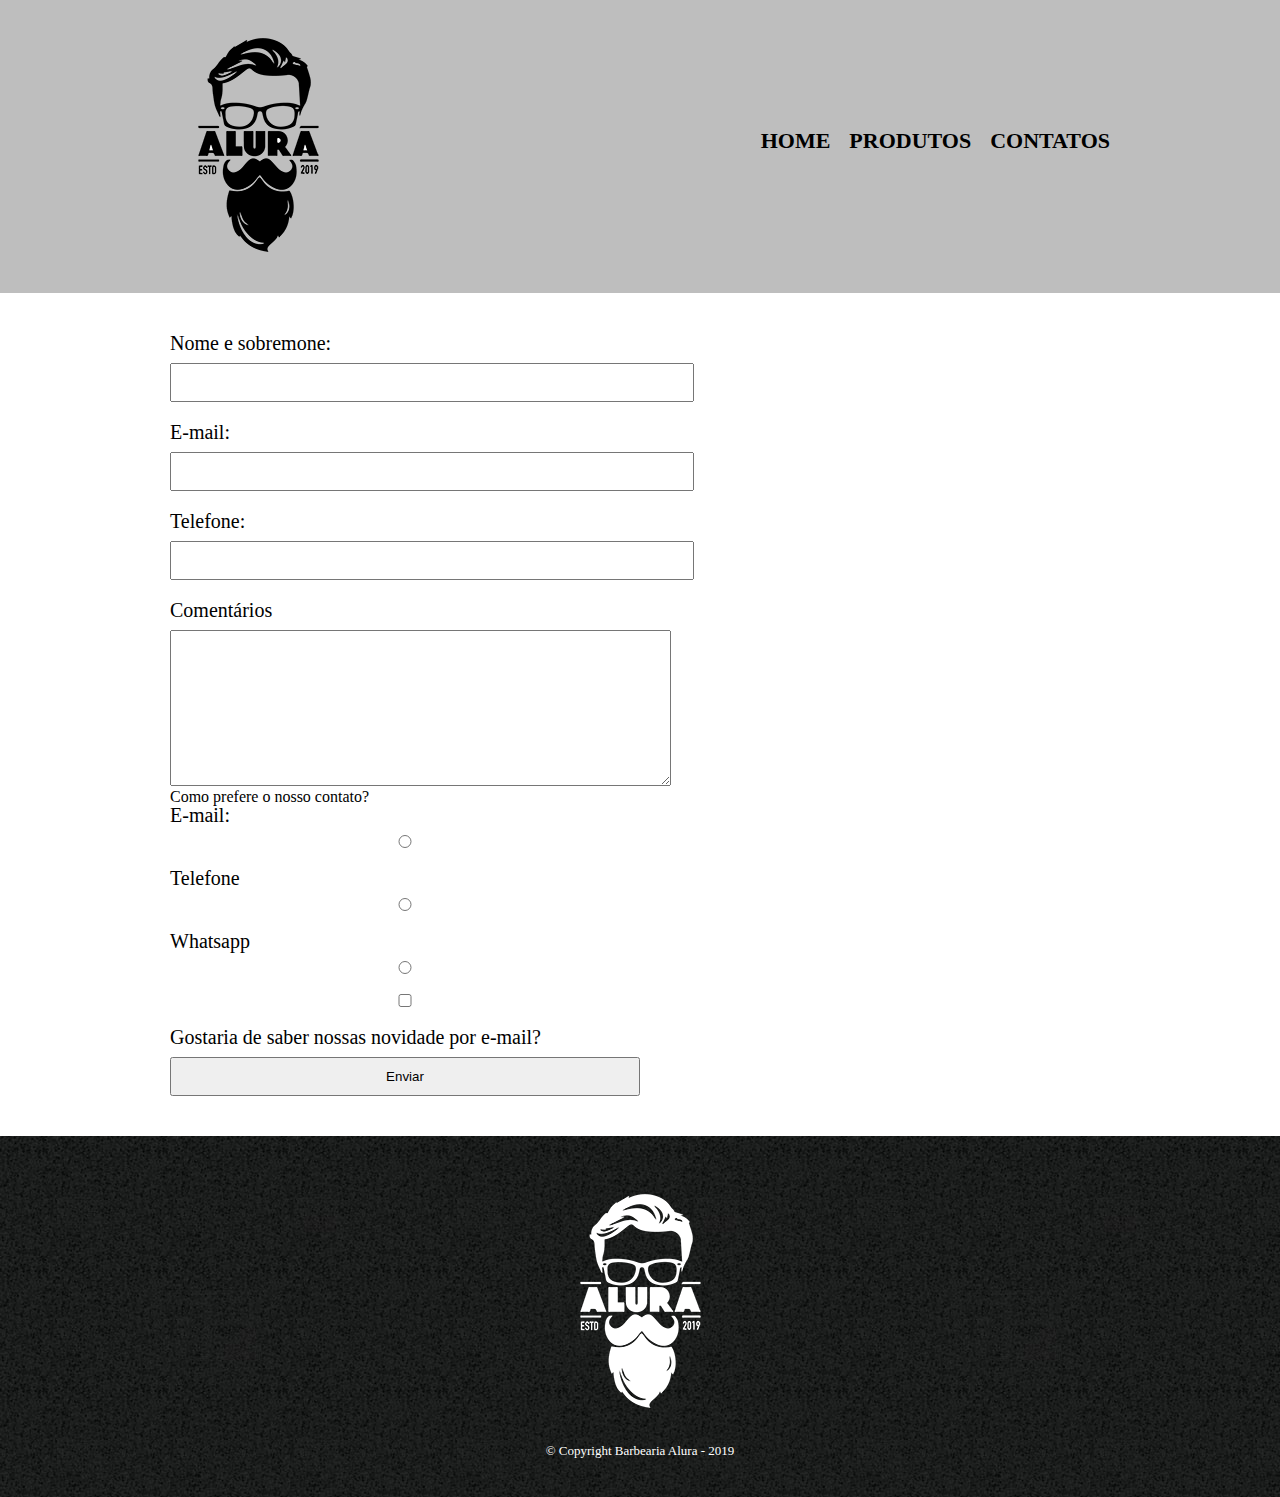
==== contato.html @ 3c45ee6c "evoluindo o formulario com textarea, radio, checkbox" ====
<!DOCTYPE html>
<html>
<head>
    <meta charset="utf-8">
    <title>Contato - Barbearia Alura</title>
    <link rel="stylesheet" href="reset.css">
    <link rel="stylesheet" href="estilo.css">
</head>

<body>
    <header>
        <div class="caixa">
            <h1><img src="logo.png" alt="logotipo"></h1>
            <nav>
                <ul>
                    <li><a href="principal.html">Home</a></li>
                    <li><a href="produtos.html">Produtos</a></li>
                    <li><a href="contatos.html">Contatos</a></li>
                </ul>
            </nav>
        </div>
    </header>
    <main>
        <form>
            <label for="inputNome">Nome e sobremone:</label>
            <input type="text" id="inputNome">

            <label for="inputEmail">E-mail:</label>
            <input type="text" id="inputEmail">

            <label for="inputFone">Telefone:</label>
            <input type="text" id="inputFone">

            <label for="textAreaMensagem">Comentários</label>
            <textarea cols="60" rows="10" id="textAreaMensagem"></textarea>

            <div>
                <p>Como prefere o nosso contato?</p>
                <label for="inputRadioEmail">E-mail:</label>
                <input type="radio" name="contato" value="email" id="inputRadioEmail">

                <label for="inputRadioTelefone">Telefone</label>
                <input type="radio" name="contato" value="telefone" id="inputRadioTelefone">

                <label for="inputRadioWhatsapp">Whatsapp</label>
                <input type="radio" name="contato" value="whatsapp" id="inputRadioWhatsapp">

            </div>

            <label><input type="checkbox">Gostaria de saber nossas novidade por e-mail?</label>
            
            <input type="submit" value="Enviar">
        </form>
    </main>
    <footer>
        <img src="logo-branco.png" alt="Logo Rodape">
        <p class="copyright">&copy Copyright Barbearia Alura - 2019</p>
    </footer>
</body>
</html>
---- estilo.css ----
header{
    background-color: #bebebe;
    padding: 20px;
}
.caixa{
    position: relative;
    width: 940px;
    margin: 0 auto;
}
nav{
    position: absolute;
    top: 110px;
    right: 0;
}
nav li{
    display: inline;
    margin: 0 0 0 15px;
}
nav a{
    text-transform: uppercase;
    color: #000000;
    font-weight: bold;
    font-size: 22px;
    text-decoration: none;
}
nav a:hover{
    color: #C78c79;
    text-decoration: underline;
}
.produtos{
    width: 940px;
    margin: 0 auto;
    padding: 50px 0;
}
.produtos li{
    display: inline-block;
    text-align: center;
    width: 30%;
    vertical-align: top;
    margin: 0 1.5%;
    padding: 30px 20px;
    box-sizing: border-box;
    border: 2px solid #000000;
    border-radius: 10px;
}
.produtos li:hover{
    border-color: #C78c79;
}
.produtos li:active{
    border-color: #0d8C19;
}
.produtos li:hover h2{
    font-size: 32px;
}
.produtos h2{
    font-size: 30px;
    font-weight: bold;
}
.produto-descricao{
    font-size: 18px;
}
.produto-preco{
    font-size: 22px;
    font-weight: bold;
    margin: 10px 0 0;
}
footer{
    text-align: center;
    background: url('bg.jpg');
    padding: 40px;
}
.copyright{
    color: #FFFFFF;
    font-size: 13px;
    margin-top: 15px;
}

main{
    width: 940px;
    margin: 0 auto;
}
form{
    margin: 40px 0;
}
form label{
    display: block;
    font-size: 20px;
    margin: 0 0 10px;
}
form input{
    display: block;
    margin: 0 0 20px;
    padding: 10px 25px;
    width: 50%;
}
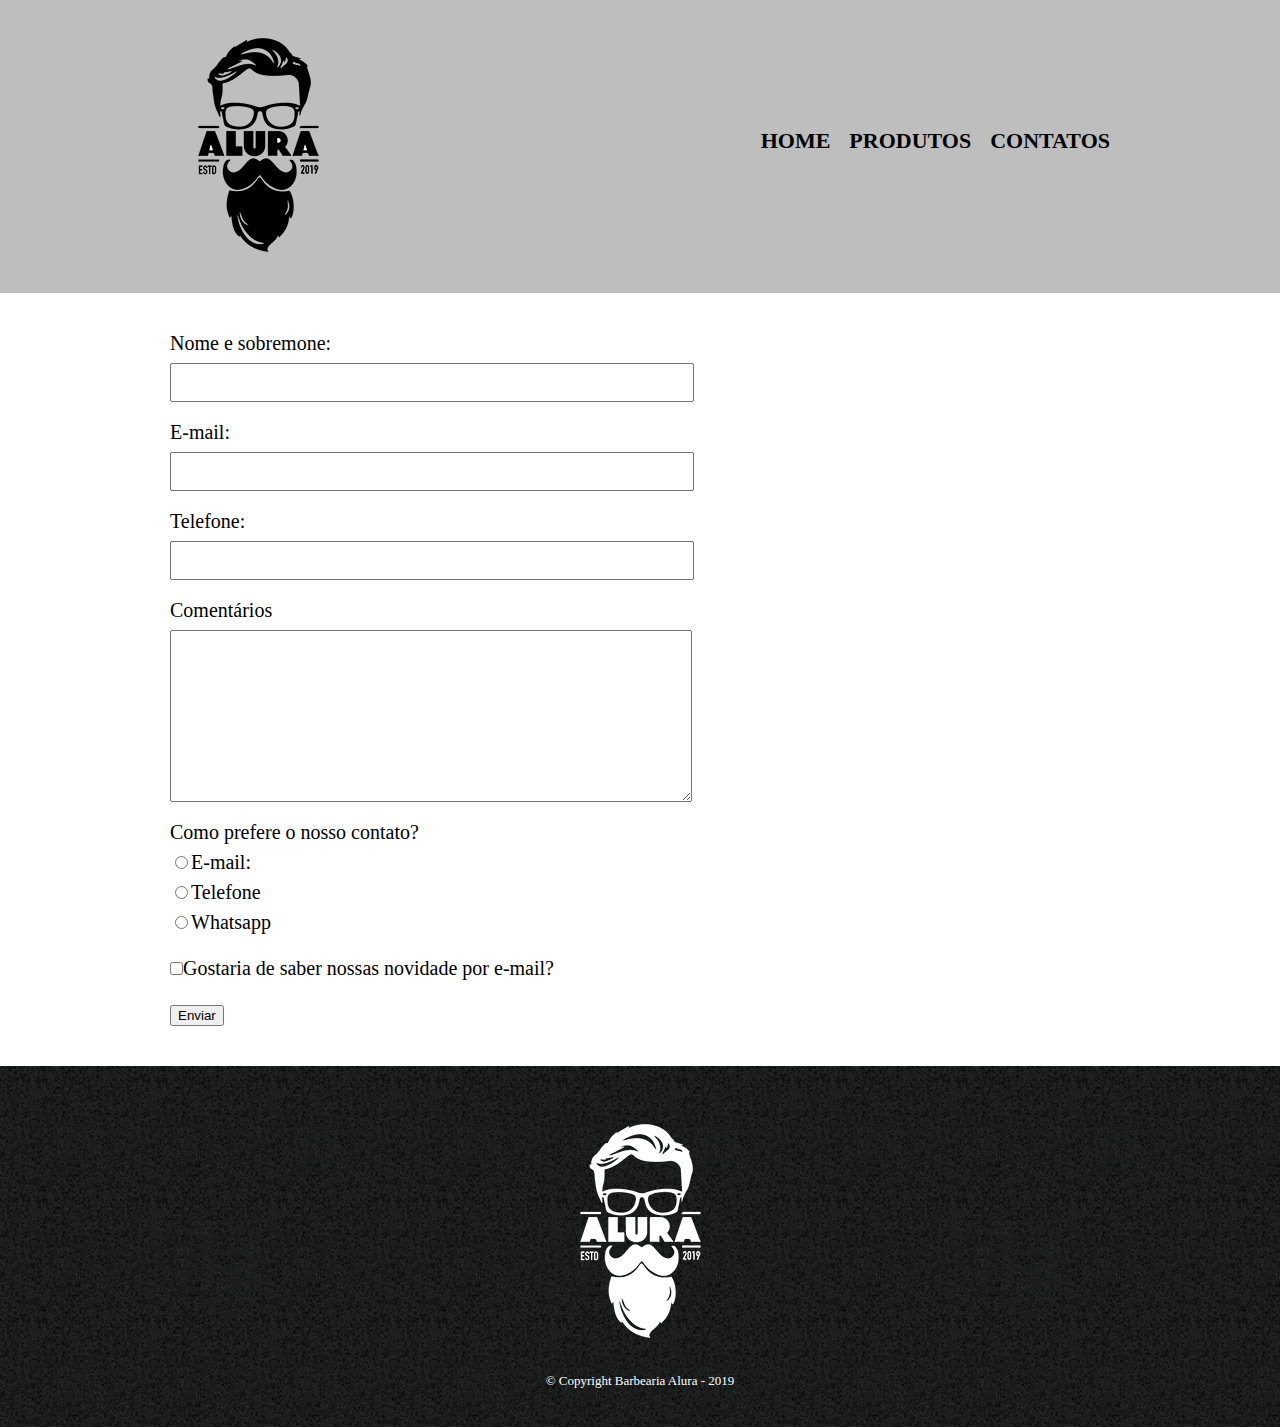
==== commit 489379e1: "usando o css para padronizar o formulario" ====
--- a/contato.html
+++ b/contato.html
@@ -23,32 +23,30 @@
     <main>
         <form>
             <label for="inputNome">Nome e sobremone:</label>
-            <input type="text" id="inputNome">
+            <input type="text" id="inputNome" class="input-padrao">
 
             <label for="inputEmail">E-mail:</label>
-            <input type="text" id="inputEmail">
+            <input type="text" id="inputEmail" class="input-padrao">
 
             <label for="inputFone">Telefone:</label>
-            <input type="text" id="inputFone">
+            <input type="text" id="inputFone" class="input-padrao">
 
             <label for="textAreaMensagem">Comentários</label>
-            <textarea cols="60" rows="10" id="textAreaMensagem"></textarea>
+            <textarea cols="60" rows="10" id="textAreaMensagem" class="input-padrao"></textarea>
 
             <div>
                 <p>Como prefere o nosso contato?</p>
-                <label for="inputRadioEmail">E-mail:</label>
-                <input type="radio" name="contato" value="email" id="inputRadioEmail">
+                <label for="inputRadioEmail"><input type="radio" name="contato" value="email" id="inputRadioEmail">E-mail:</label>
+                
 
-                <label for="inputRadioTelefone">Telefone</label>
-                <input type="radio" name="contato" value="telefone" id="inputRadioTelefone">
+                <label for="inputRadioTelefone"><input type="radio" name="contato" value="telefone" id="inputRadioTelefone">Telefone</label>
+                
 
-                <label for="inputRadioWhatsapp">Whatsapp</label>
-                <input type="radio" name="contato" value="whatsapp" id="inputRadioWhatsapp">
-
+                <label for="inputRadioWhatsapp"><input type="radio" name="contato" value="whatsapp" id="inputRadioWhatsapp">Whatsapp</label>
             </div>
 
-            <label><input type="checkbox">Gostaria de saber nossas novidade por e-mail?</label>
-            
+            <label><input type="checkbox" class="checkbox">Gostaria de saber nossas novidade por e-mail?</label>
+
             <input type="submit" value="Enviar">
         </form>
     </main>
--- a/estilo.css
+++ b/estilo.css
@@ -82,14 +82,17 @@
 form{
     margin: 40px 0;
 }
-form label{
+form label, form p{
     display: block;
     font-size: 20px;
     margin: 0 0 10px;
 }
-form input{
+.input-padrao{
     display: block;
     margin: 0 0 20px;
     padding: 10px 25px;
     width: 50%;
+}
+.checkbox{
+    margin: 20px 0;
 }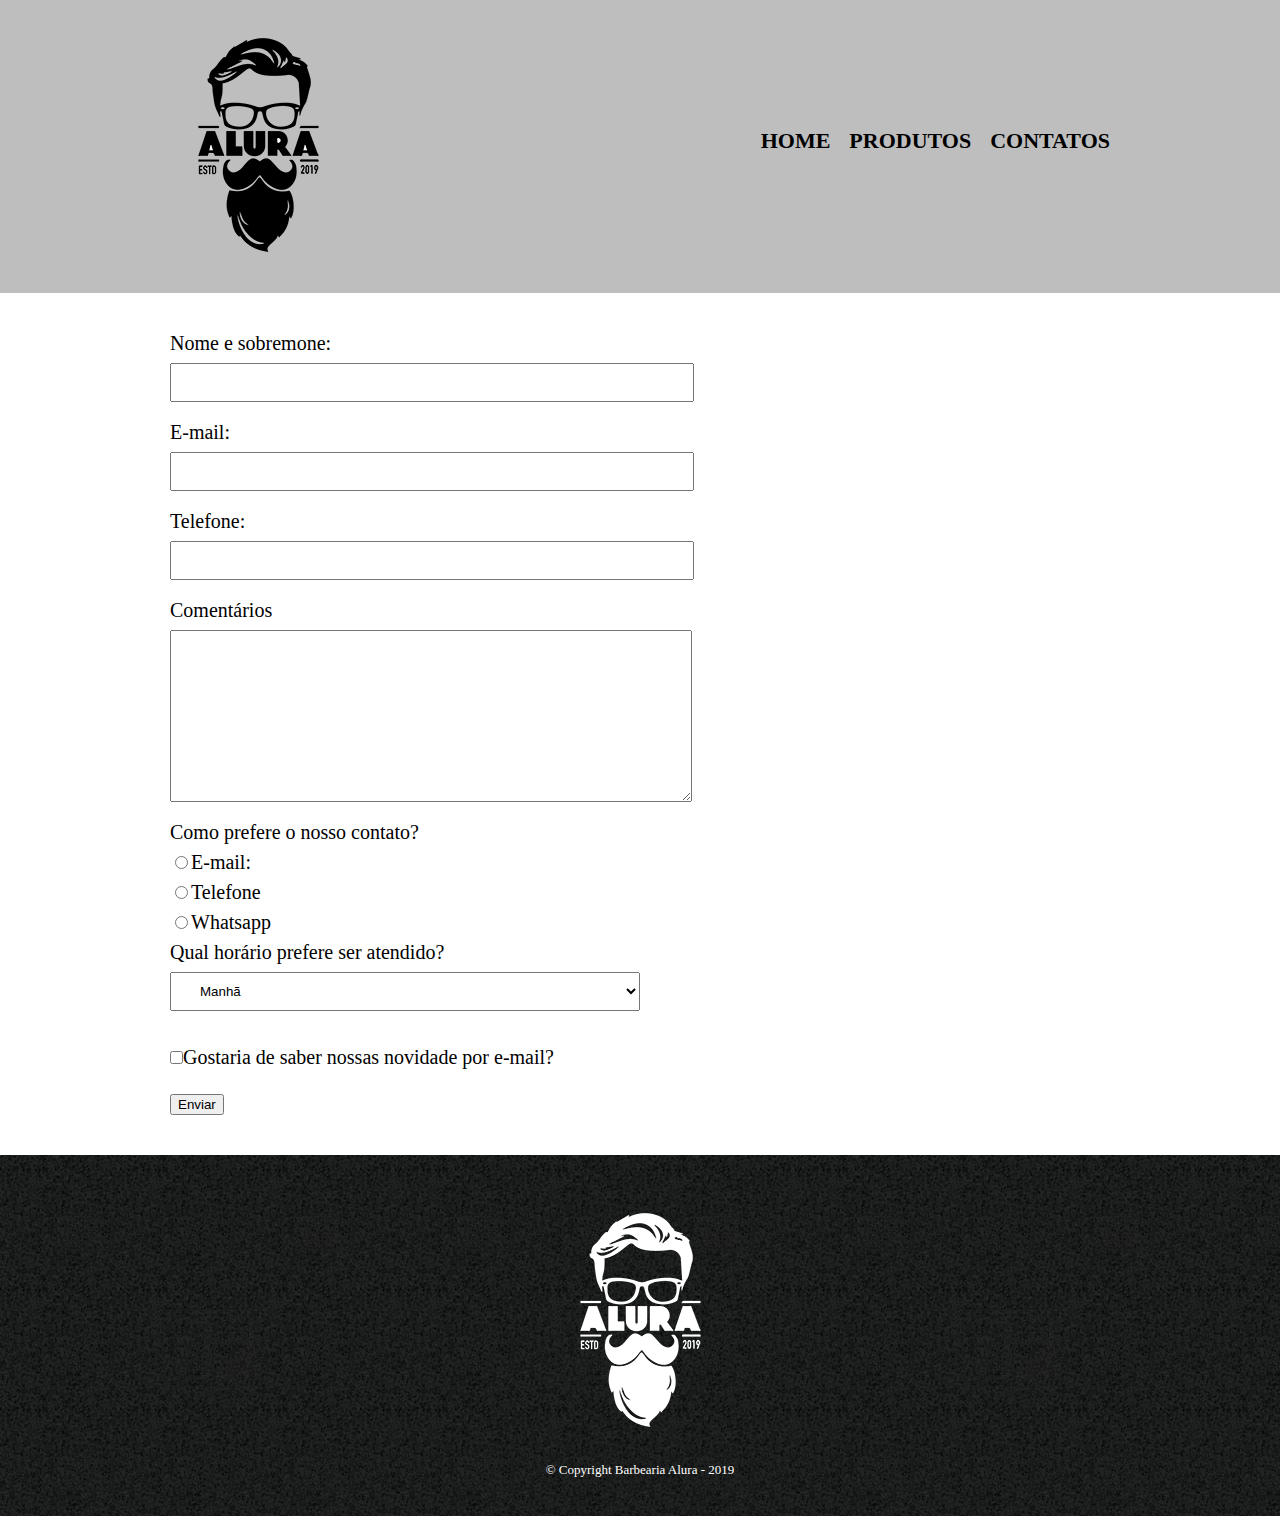
==== commit b093b140: "usando o select e option" ====
--- a/contato.html
+++ b/contato.html
@@ -45,6 +45,12 @@
                 <label for="inputRadioWhatsapp"><input type="radio" name="contato" value="whatsapp" id="inputRadioWhatsapp">Whatsapp</label>
             </div>
 
+            <p>Qual horário prefere ser atendido?</p>
+            <select class="input-padrao">
+                <option value="manha">Manhã</option>
+                <option value="tarde">Tarde</option>
+                <option value="noite">Noite</option>
+            </select>
             <label><input type="checkbox" class="checkbox">Gostaria de saber nossas novidade por e-mail?</label>
 
             <input type="submit" value="Enviar">
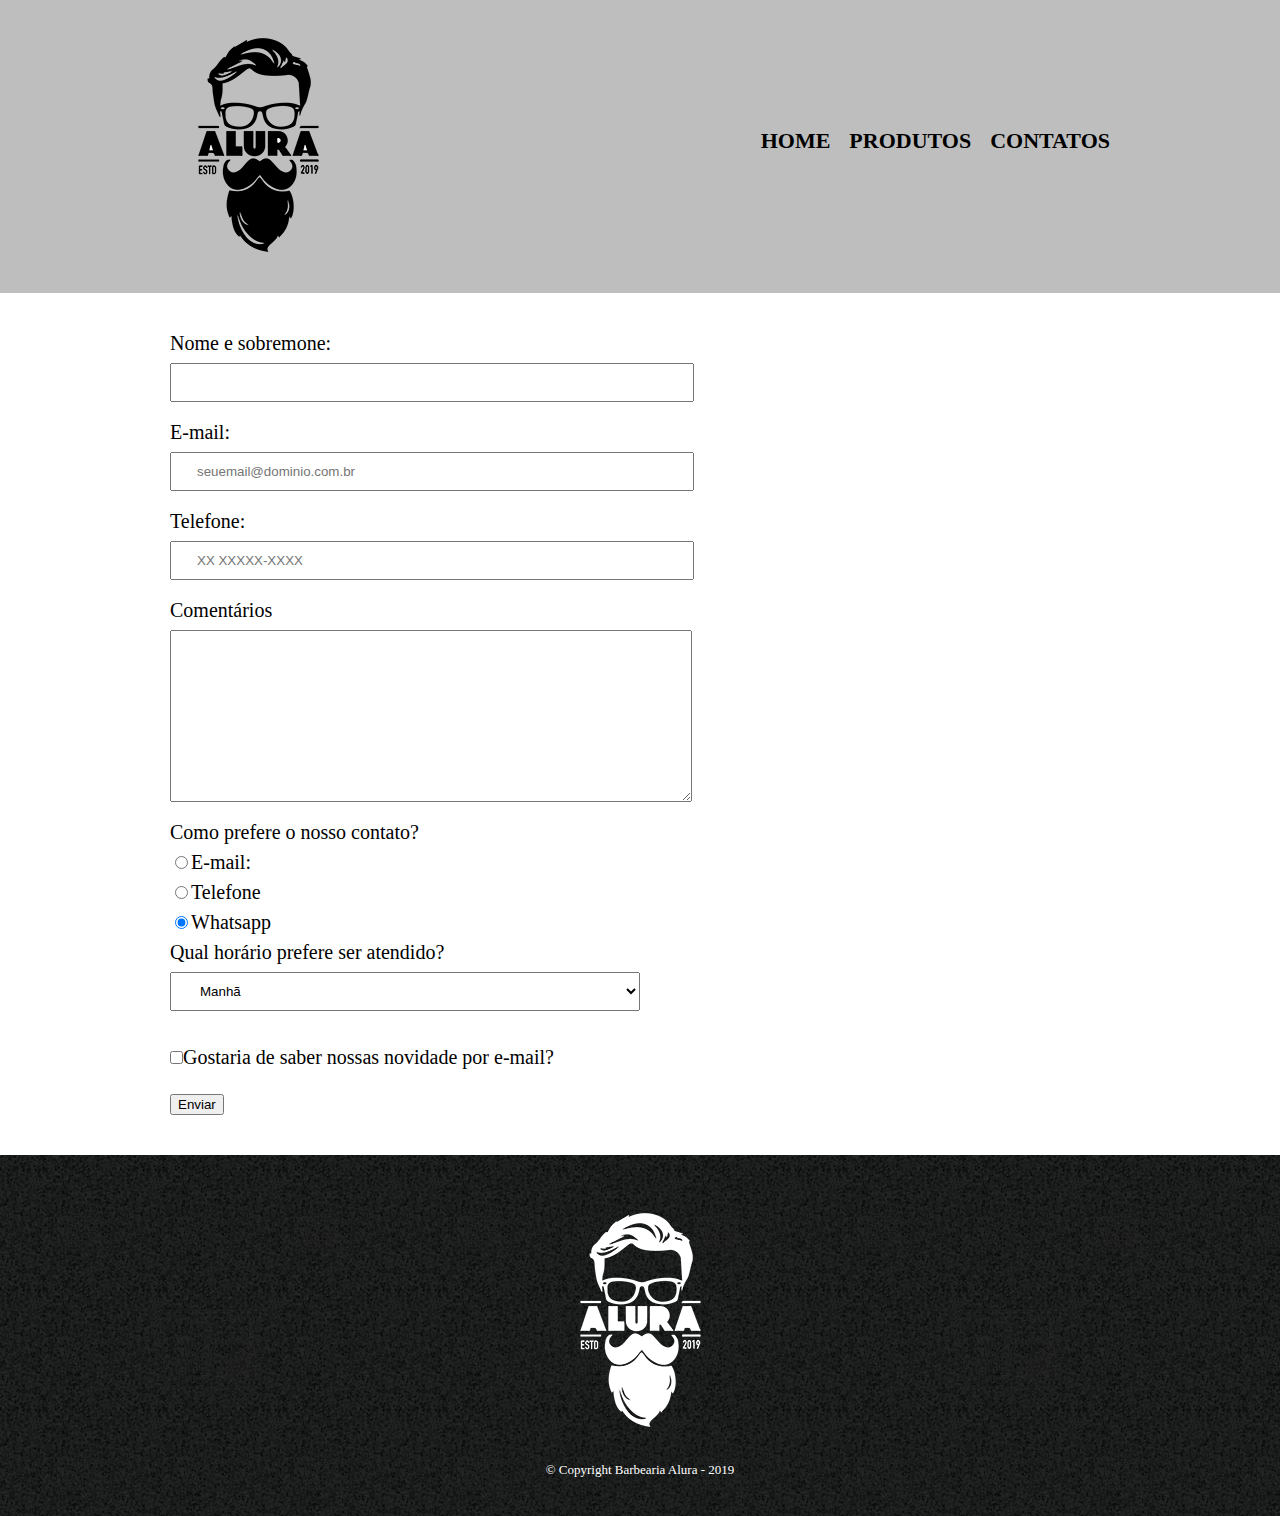
==== commit ac801f69: "usando required, placeholder, checked" ====
--- a/contato.html
+++ b/contato.html
@@ -23,16 +23,16 @@
     <main>
         <form>
             <label for="inputNome">Nome e sobremone:</label>
-            <input type="text" id="inputNome" class="input-padrao">
+            <input type="text" id="inputNome" class="input-padrao" required>
 
             <label for="inputEmail">E-mail:</label>
-            <input type="text" id="inputEmail" class="input-padrao">
+            <input type="email" id="inputEmail" class="input-padrao" required placeholder="seuemail@dominio.com.br">
 
             <label for="inputFone">Telefone:</label>
-            <input type="text" id="inputFone" class="input-padrao">
+            <input type="tel" id="inputFone" class="input-padrao" required placeholder="XX XXXXX-XXXX">
 
             <label for="textAreaMensagem">Comentários</label>
-            <textarea cols="60" rows="10" id="textAreaMensagem" class="input-padrao"></textarea>
+            <textarea cols="60" rows="10" id="textAreaMensagem" class="input-padrao" required></textarea>
 
             <div>
                 <p>Como prefere o nosso contato?</p>
@@ -42,7 +42,7 @@
                 <label for="inputRadioTelefone"><input type="radio" name="contato" value="telefone" id="inputRadioTelefone">Telefone</label>
                 
 
-                <label for="inputRadioWhatsapp"><input type="radio" name="contato" value="whatsapp" id="inputRadioWhatsapp">Whatsapp</label>
+                <label for="inputRadioWhatsapp"><input checked type="radio" name="contato" value="whatsapp" id="inputRadioWhatsapp">Whatsapp</label>
             </div>
 
             <p>Qual horário prefere ser atendido?</p>
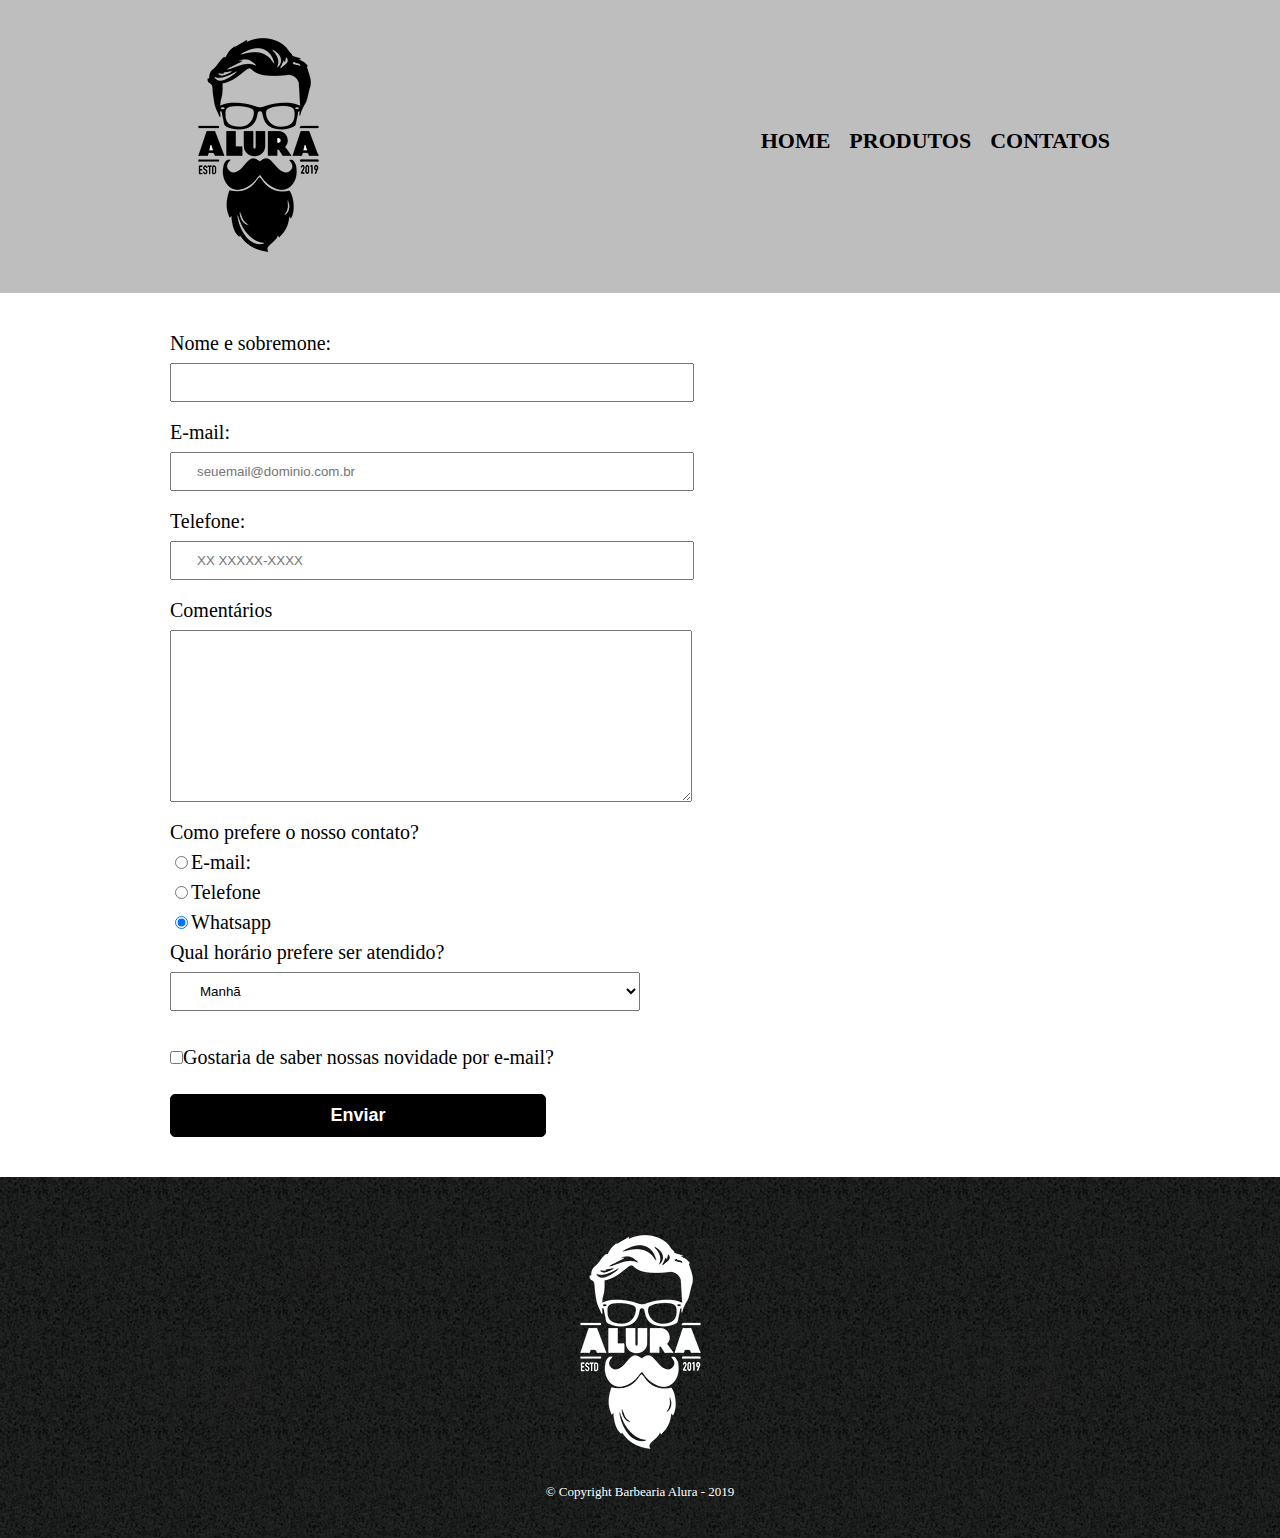
==== commit 442bce66: "usando transições no botão" ====
--- a/contato.html
+++ b/contato.html
@@ -10,7 +10,7 @@
 <body>
     <header>
         <div class="caixa">
-            <h1><img src="logo.png" alt="logotipo"></h1>
+            <h1><img src="logo.png" alt="Logo da Barbearia Alura"></h1>
             <nav>
                 <ul>
                     <li><a href="principal.html">Home</a></li>
@@ -34,8 +34,8 @@
             <label for="textAreaMensagem">Comentários</label>
             <textarea cols="60" rows="10" id="textAreaMensagem" class="input-padrao" required></textarea>
 
-            <div>
-                <p>Como prefere o nosso contato?</p>
+            <fieldset>
+                <legend>Como prefere o nosso contato?</legend>
                 <label for="inputRadioEmail"><input type="radio" name="contato" value="email" id="inputRadioEmail">E-mail:</label>
                 
 
@@ -43,21 +43,23 @@
                 
 
                 <label for="inputRadioWhatsapp"><input checked type="radio" name="contato" value="whatsapp" id="inputRadioWhatsapp">Whatsapp</label>
-            </div>
+            </fieldset>
 
-            <p>Qual horário prefere ser atendido?</p>
-            <select class="input-padrao">
-                <option value="manha">Manhã</option>
-                <option value="tarde">Tarde</option>
-                <option value="noite">Noite</option>
-            </select>
+            <fieldset>
+                <legend>Qual horário prefere ser atendido?</legend>
+                <select class="input-padrao">
+                    <option value="manha">Manhã</option>
+                    <option value="tarde">Tarde</option>
+                    <option value="noite">Noite</option>
+                </select>
+            </fieldset>
             <label><input type="checkbox" class="checkbox">Gostaria de saber nossas novidade por e-mail?</label>
 
-            <input type="submit" value="Enviar">
+            <input type="submit" value="Enviar" class="enviar">
         </form>
     </main>
     <footer>
-        <img src="logo-branco.png" alt="Logo Rodape">
+        <img src="logo-branco.png" alt="Logo da Barbearia Alura">
         <p class="copyright">&copy Copyright Barbearia Alura - 2019</p>
     </footer>
 </body>
--- a/estilo.css
+++ b/estilo.css
@@ -82,7 +82,7 @@
 form{
     margin: 40px 0;
 }
-form label, form p{
+form label, form legend{
     display: block;
     font-size: 20px;
     margin: 0 0 10px;
@@ -95,4 +95,20 @@
 }
 .checkbox{
     margin: 20px 0;
+}
+.enviar{
+    width: 40%;
+    padding: 10px 0;
+    background: #000000;
+    color: #FFFFFF;
+    font-weight: bold;
+    font-size: 18px;
+    border-radius: 5px;
+    border: 1px solid black;
+    transition: 1s background;
+    cursor: pointer;
+}
+.enviar:hover{
+    background: #FFFFFF;
+    color:black;
 }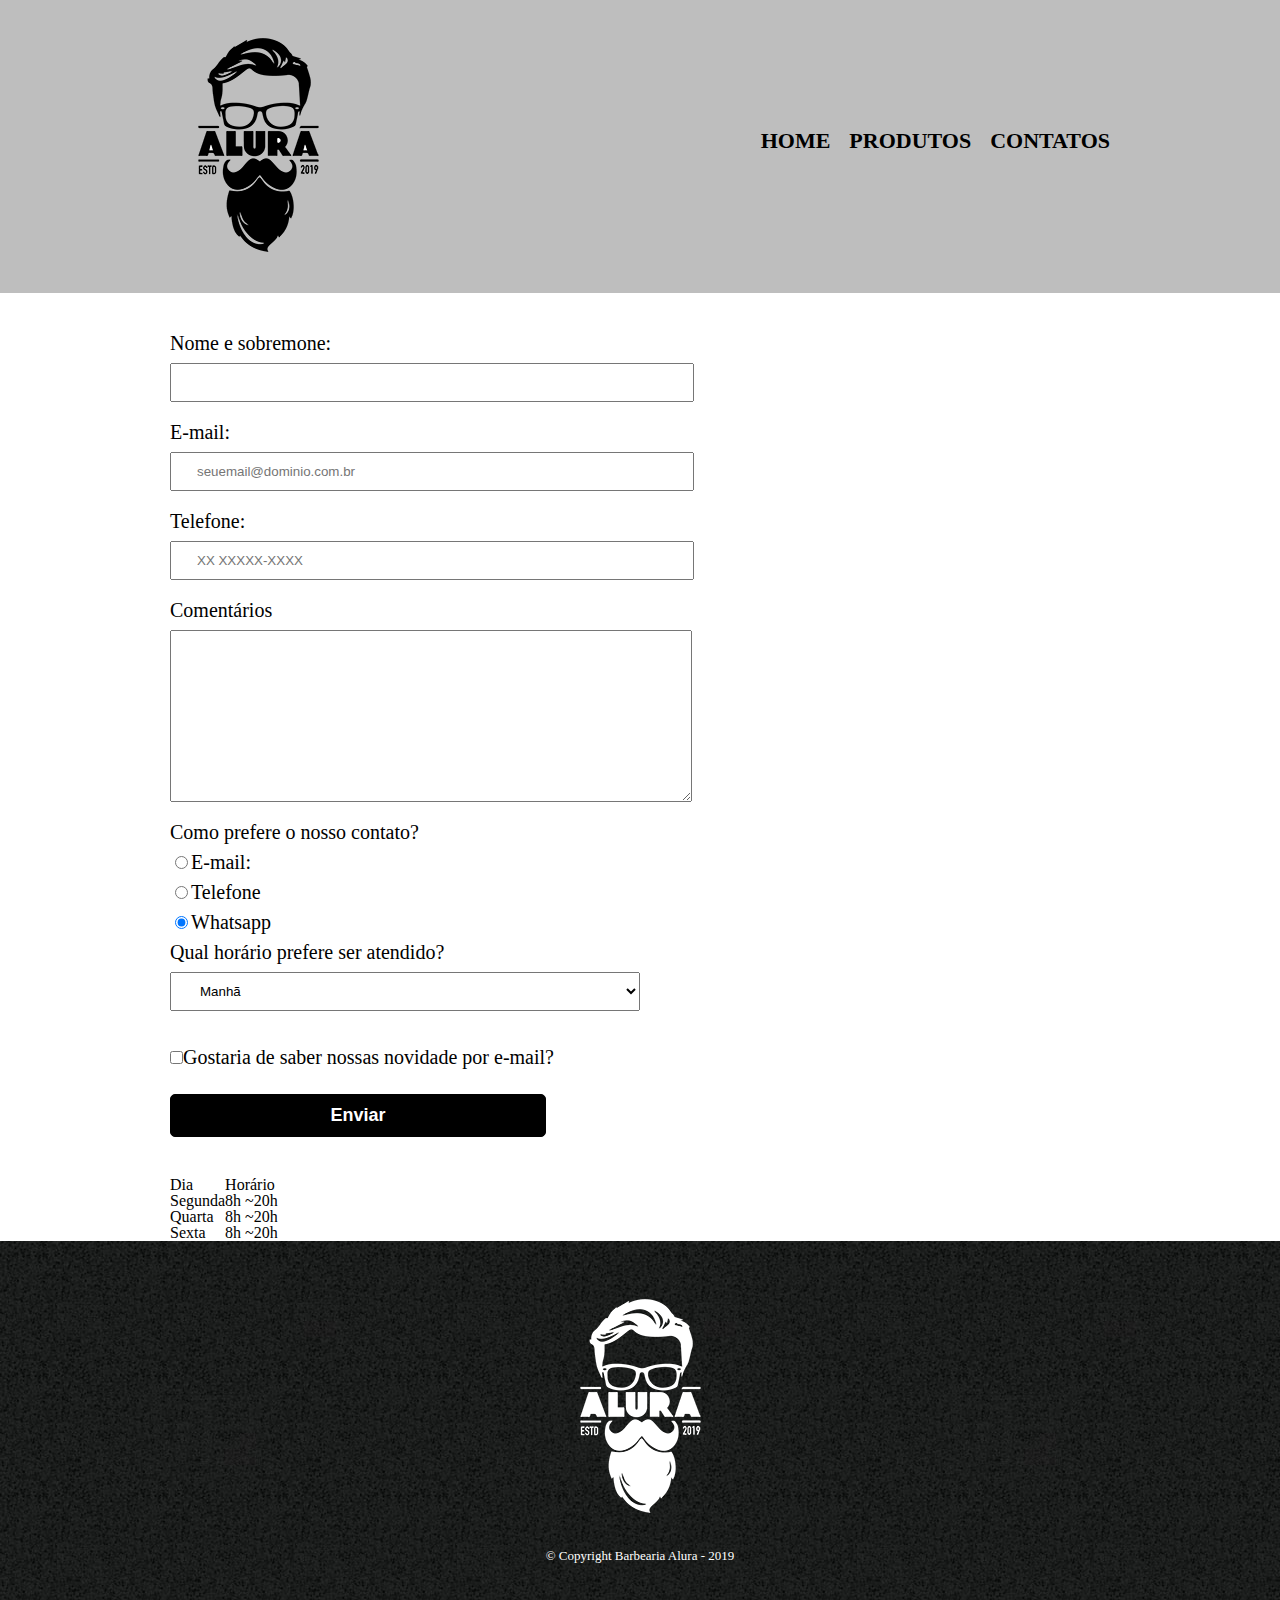
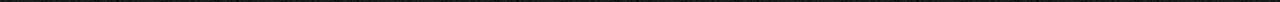
==== commit 7a5918db: "criando uma tabela" ====
--- a/contato.html
+++ b/contato.html
@@ -57,6 +57,25 @@
 
             <input type="submit" value="Enviar" class="enviar">
         </form>
+
+        <table>
+            <tr>
+                <td>Dia</td>
+                <td>Horário</td>
+            </tr>
+            <tr>
+                <td>Segunda</td>
+                <td>8h ~20h</td>
+            </tr>
+            <tr>
+                <td>Quarta</td>
+                <td>8h ~20h</td>
+            </tr>
+            <tr>
+                <td>Sexta</td>
+                <td>8h ~20h</td>
+            </tr>
+        </table>
     </main>
     <footer>
         <img src="logo-branco.png" alt="Logo da Barbearia Alura">
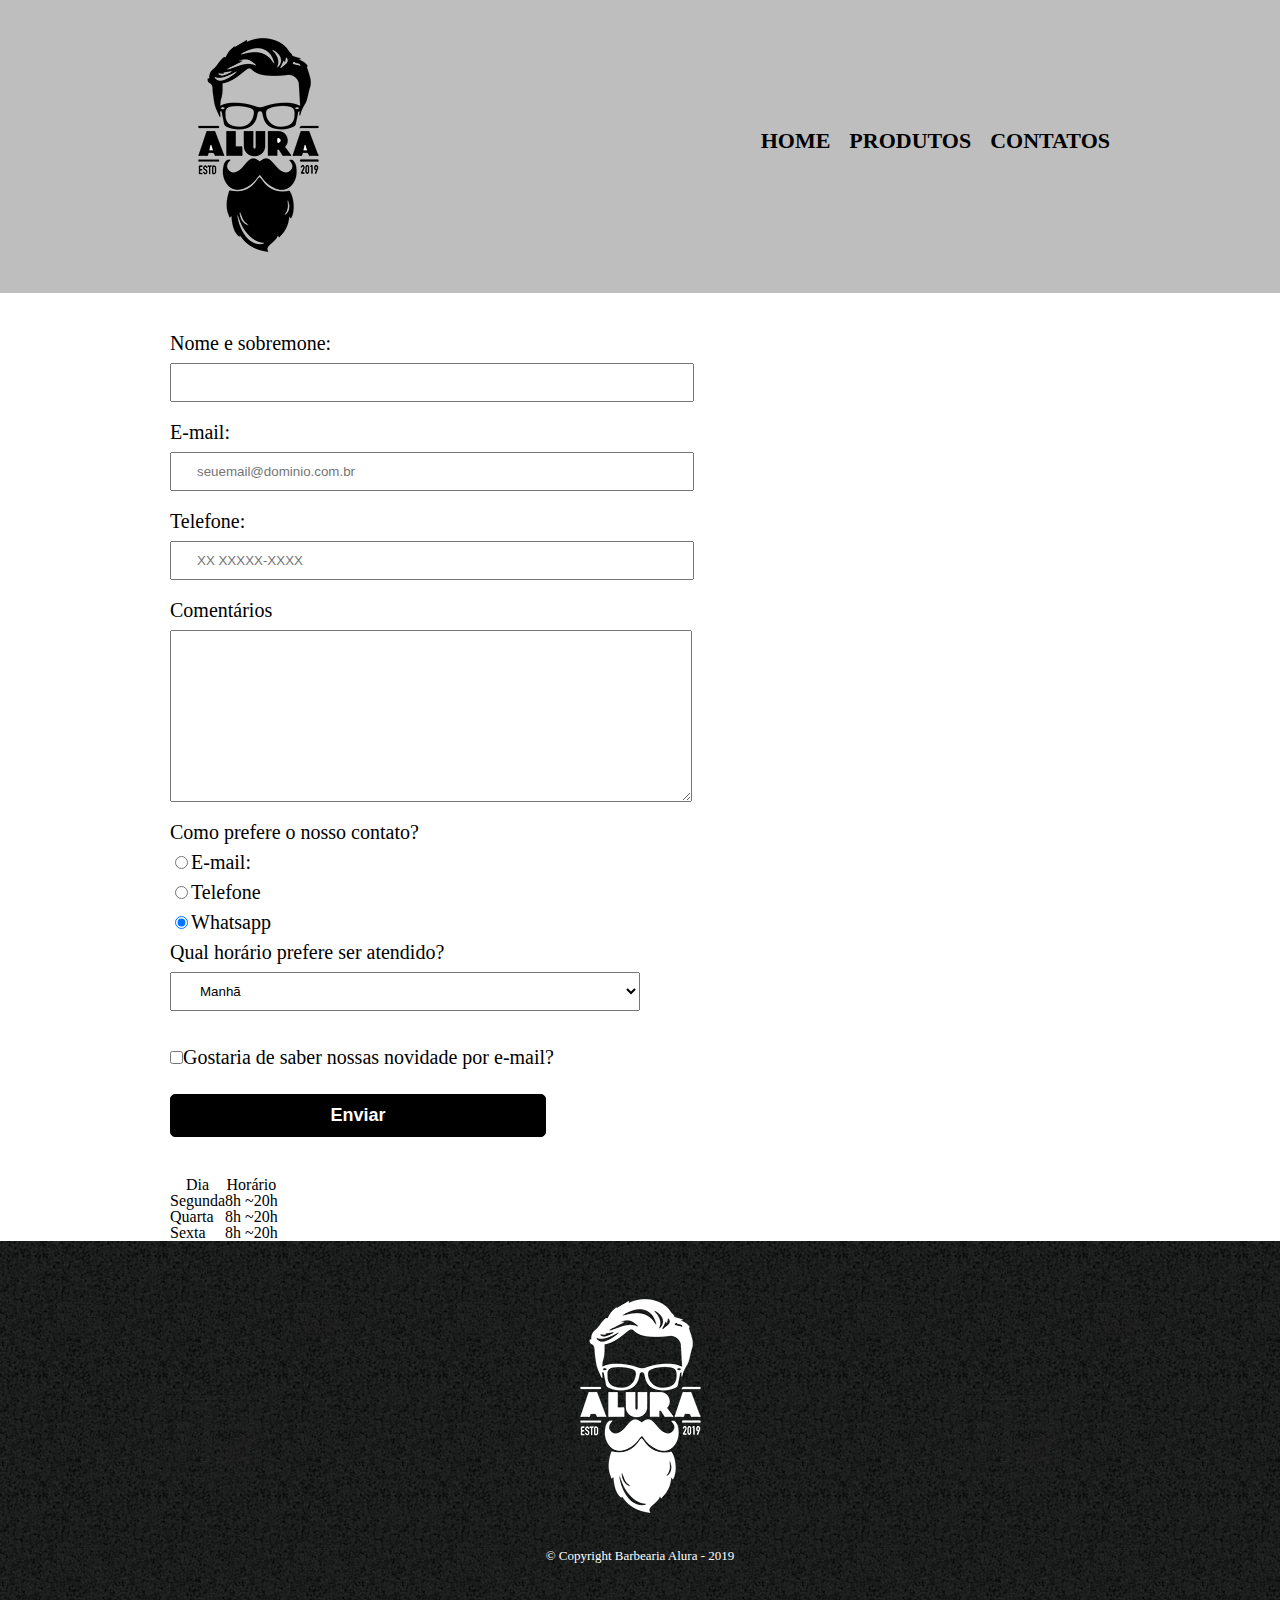
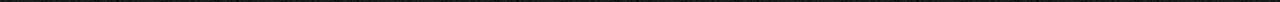
==== commit bd9f6d03: "tags semânticas para tabelas" ====
--- a/contato.html
+++ b/contato.html
@@ -36,13 +36,16 @@
 
             <fieldset>
                 <legend>Como prefere o nosso contato?</legend>
-                <label for="inputRadioEmail"><input type="radio" name="contato" value="email" id="inputRadioEmail">E-mail:</label>
-                
+                <label for="inputRadioEmail"><input type="radio" name="contato" value="email"
+                        id="inputRadioEmail">E-mail:</label>
 
-                <label for="inputRadioTelefone"><input type="radio" name="contato" value="telefone" id="inputRadioTelefone">Telefone</label>
-                
 
-                <label for="inputRadioWhatsapp"><input checked type="radio" name="contato" value="whatsapp" id="inputRadioWhatsapp">Whatsapp</label>
+                <label for="inputRadioTelefone"><input type="radio" name="contato" value="telefone"
+                        id="inputRadioTelefone">Telefone</label>
+
+
+                <label for="inputRadioWhatsapp"><input checked type="radio" name="contato" value="whatsapp"
+                        id="inputRadioWhatsapp">Whatsapp</label>
             </fieldset>
 
             <fieldset>
@@ -59,22 +62,26 @@
         </form>
 
         <table>
-            <tr>
-                <td>Dia</td>
-                <td>Horário</td>
-            </tr>
-            <tr>
-                <td>Segunda</td>
-                <td>8h ~20h</td>
-            </tr>
-            <tr>
-                <td>Quarta</td>
-                <td>8h ~20h</td>
-            </tr>
-            <tr>
-                <td>Sexta</td>
-                <td>8h ~20h</td>
-            </tr>
+            <thead>
+                <tr>
+                    <th>Dia</th>
+                    <th>Horário</th>
+                </tr>
+            </thead>
+            <tbody>
+                <tr>
+                    <td>Segunda</td>
+                    <td>8h ~20h</td>
+                </tr>
+                <tr>
+                    <td>Quarta</td>
+                    <td>8h ~20h</td>
+                </tr>
+                <tr>
+                    <td>Sexta</td>
+                    <td>8h ~20h</td>
+                </tr>
+            </tbody>
         </table>
     </main>
     <footer>
